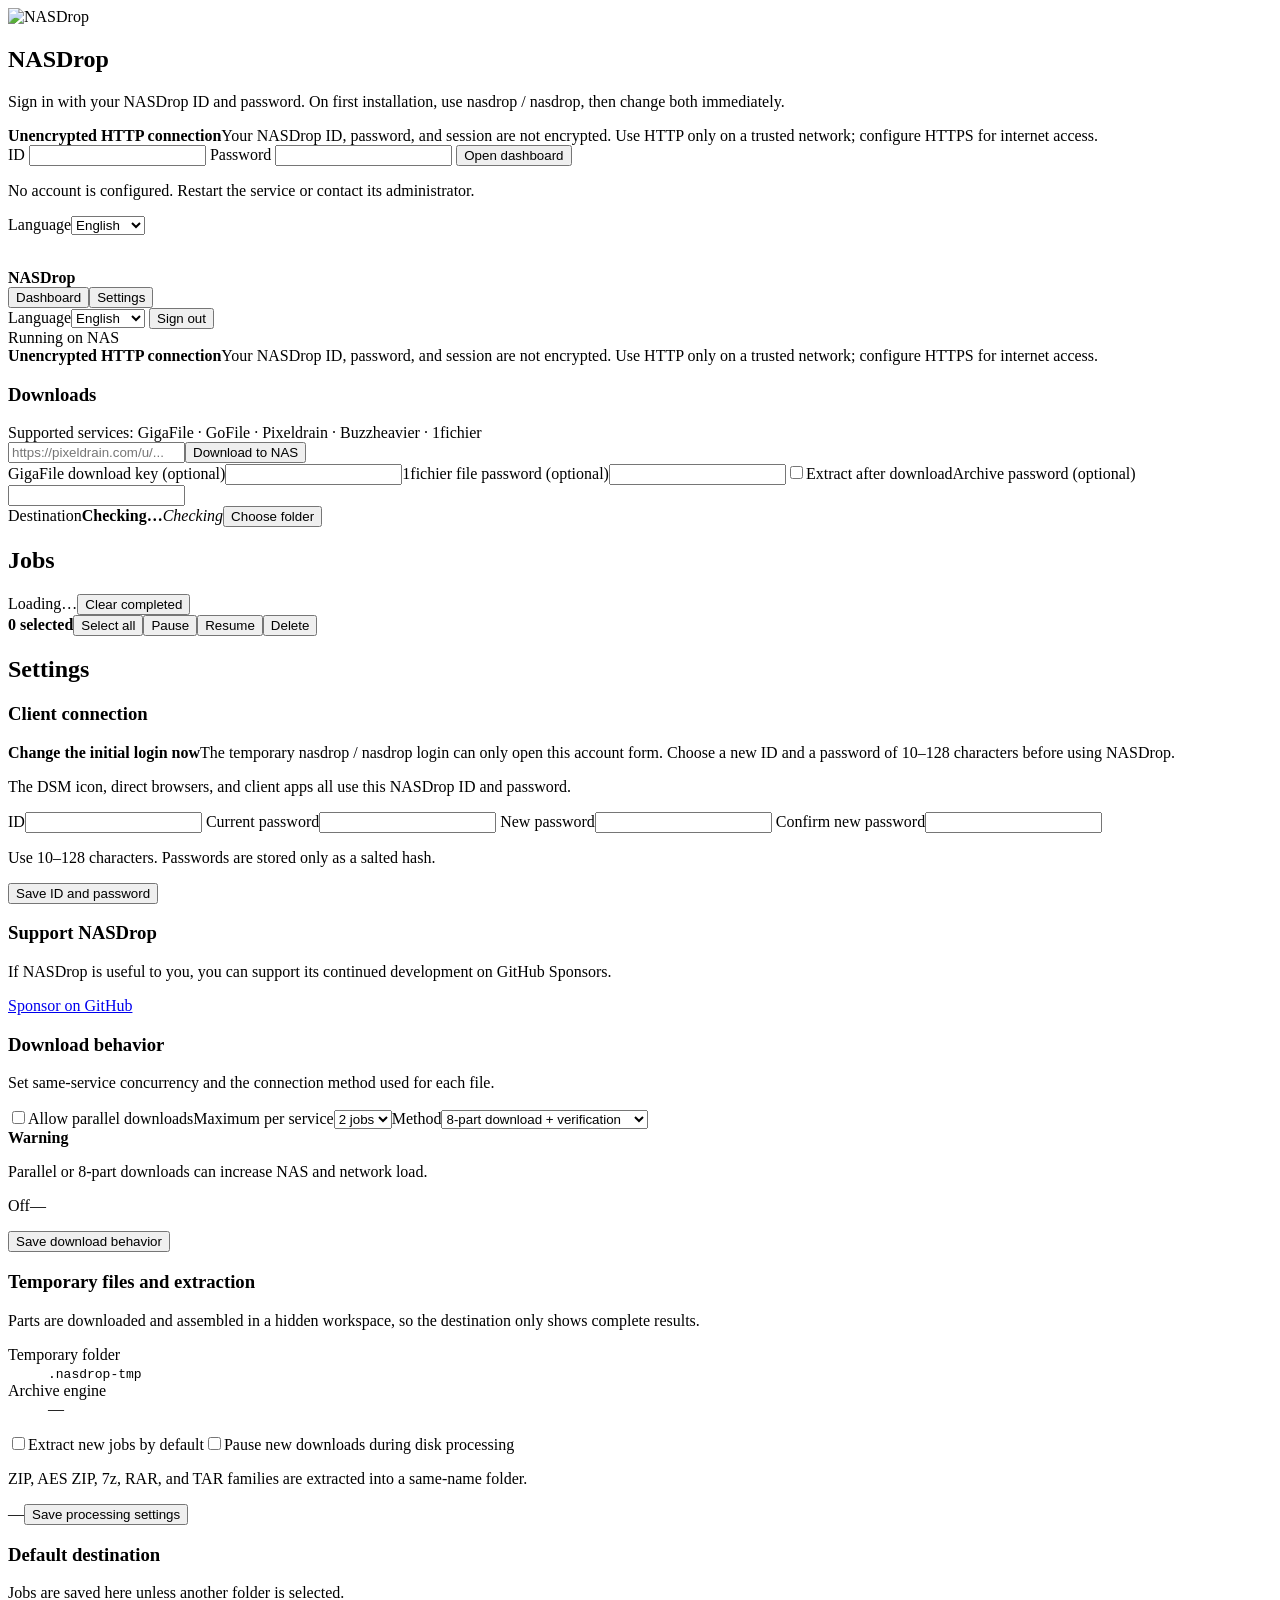
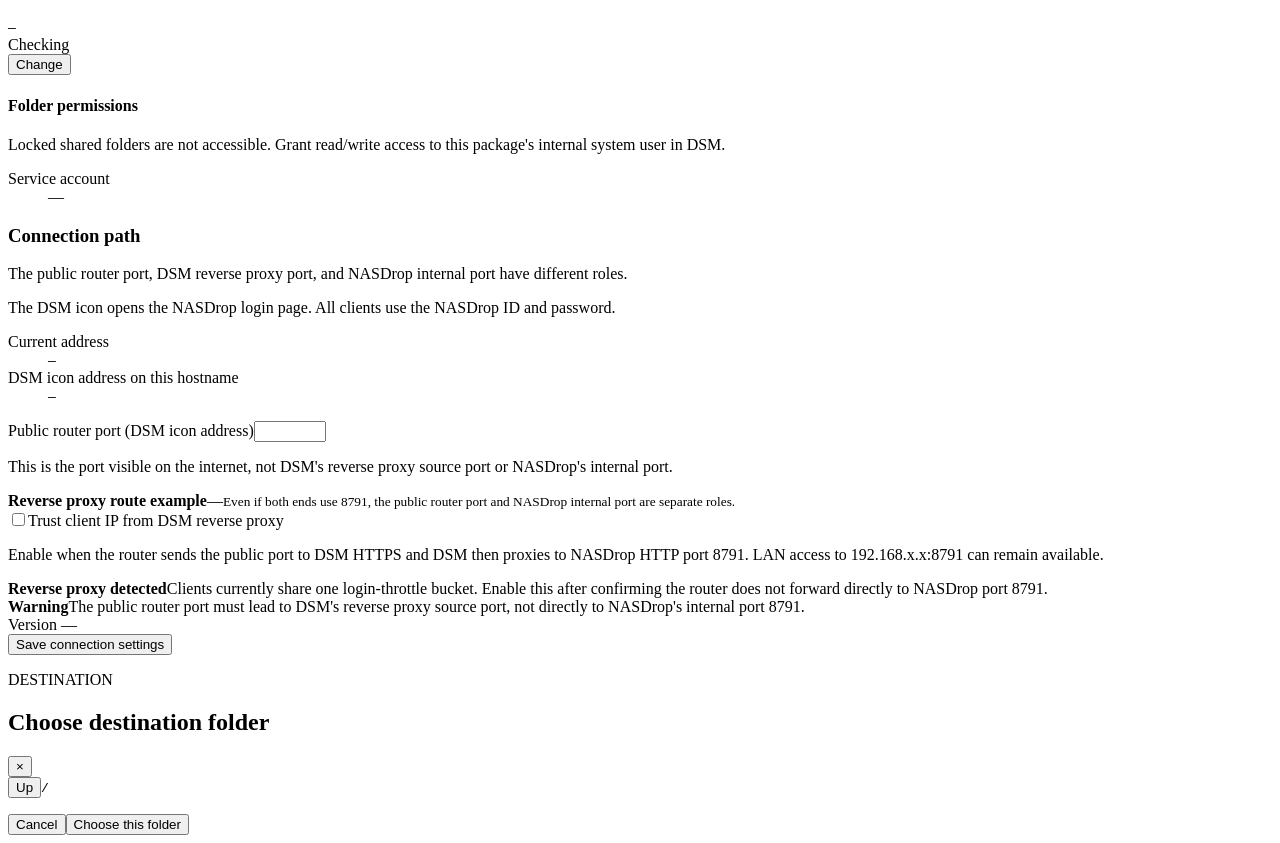
==== synology/web/index.html @ 1744393d "Queue GoFile inspection asynchronously" ====
<!doctype html>
<html lang="en">
<head>
  <meta charset="utf-8">
  <meta name="viewport" content="width=device-width,initial-scale=1">
  <meta name="theme-color" content="#17201e">
  <title>NASDrop</title>
  <link rel="icon" type="image/png" href="/nasdrop-icon.png?v=0.9.28">
  <link rel="stylesheet" href="/style.css?v=0.9.28">
  <link rel="stylesheet" href="/folder.css?v=0.9.28">
</head>
<body>
  <main id="login" class="login-shell">
    <section class="login-card">
      <div class="mark"><img src="/nasdrop-icon.png" alt="NASDrop"></div>
      <h1>NASDrop</h1>
      <p class="muted" data-i18n="loginHint">Sign in with your NASDrop ID and password. On first installation, use nasdrop / nasdrop, then change both immediately.</p>
      <div id="login-http-warning" class="transport-warning hidden" role="alert"><strong data-i18n="httpWarningTitle">Unencrypted HTTP connection</strong><span data-i18n="httpWarningBody">Your NASDrop ID, password, and session are not encrypted. Use HTTP only on a trusted network; configure HTTPS for internet access.</span></div>
      <form id="login-form" class="login-form">
        <label for="login-username" data-i18n="username">ID</label>
        <input id="login-username" type="text" autocomplete="username" minlength="3" maxlength="32" required>
        <label for="login-password" data-i18n="password">Password</label>
        <input id="login-password" type="password" autocomplete="current-password" maxlength="128" required>
        <button type="submit" data-i18n="openDashboard">Open dashboard</button>
      </form>
      <p id="login-setup-hint" class="muted hidden" data-i18n="accountNotConfigured">No account is configured. Restart the service or contact its administrator.</p>
      <label class="language-setting"><span data-i18n="language">Language</span><select data-language-select><option value="en">English</option><option value="ko">한국어</option><option value="ja">日本語</option><option value="zh">简体中文</option></select></label>
      <p id="login-error" class="error"></p>
    </section>
  </main>

  <main id="app" class="shell hidden">
    <header class="topbar">
      <div class="brand"><span class="mark small"><img src="/nasdrop-icon.png?v=0.9.28" alt=""></span><div><strong>NASDrop</strong></div></div>
      <nav><button data-view="dashboard" class="nav active" data-i18n="dashboard">Dashboard</button><button data-view="settings" class="nav" data-i18n="settings">Settings</button></nav>
      <label class="language-setting compact"><span data-i18n="language">Language</span><select data-language-select><option value="en">English</option><option value="ko">한국어</option><option value="ja">日本語</option><option value="zh">简体中文</option></select></label>
      <button id="logout-button" class="ghost" type="button" data-i18n="logout">Sign out</button>
      <div id="connection" class="connection"><i></i><span data-i18n="runningOnNas">Running on NAS</span></div>
    </header>
    <div id="app-http-warning" class="transport-warning app-transport-warning hidden" role="alert"><strong data-i18n="httpWarningTitle">Unencrypted HTTP connection</strong><span data-i18n="httpWarningBody">Your NASDrop ID, password, and session are not encrypted. Use HTTP only on a trusted network; configure HTTPS for internet access.</span></div>

    <section id="dashboard-view">
      <section class="page-heading"><h1 data-i18n="downloads">Downloads</h1></section>
      <section class="card">
        <form id="download-form" class="url-form">
          <label for="download-url" data-i18n="linkLabel">Supported services: GigaFile · GoFile · Pixeldrain · Buzzheavier · 1fichier</label>
          <div class="input-row"><input id="download-url" type="url" required placeholder="https://pixeldrain.com/u/..."><button id="start-button" data-i18n="downloadNow">Download to NAS</button></div>
          <div class="download-options"><label class="password-setting source-key-setting"><span data-i18n="gigafileDownloadKeyOptional">GigaFile download key (optional)</span><input id="gigafile-download-key" type="password" autocomplete="off" maxlength="4" inputmode="text"></label><label id="onefichier-password-wrap" class="password-setting hidden"><span data-i18n="oneFichierPasswordOptional">1fichier file password (optional)</span><input id="onefichier-password" type="password" autocomplete="off" maxlength="256"></label><label class="toggle-setting"><input id="extract-download" type="checkbox"><span data-i18n="extractThisJob">Extract after download</span></label><label id="archive-password-wrap" class="password-setting hidden"><span data-i18n="archivePasswordOptional">Archive password (optional)</span><input id="archive-password" type="password" autocomplete="new-password" maxlength="256"></label></div>
        </form>
        <div class="destination"><span data-i18n="destination">Destination</span><strong id="destination" data-i18n="checking">Checking…</strong><em id="write-state" data-i18n="checkingShort">Checking</em><button id="choose-folder" type="button" class="folder-button" data-i18n="chooseFolder">Choose folder</button></div>
        <p id="gofile-cooldown" class="notice hidden"></p>
        <p id="notice" class="notice"></p>
      </section>
      <section class="jobs-section">
        <div class="section-heading"><h2 data-i18n="jobs">Jobs</h2><div class="section-actions"><span id="queue-summary" data-i18n="loading">Loading…</span><button id="clear-completed" class="ghost" type="button" data-i18n="clearCompleted">Clear completed</button></div></div>
        <div id="selection-toolbar" class="selection-toolbar hidden"><strong id="selection-count">0 selected</strong><button id="select-all" class="ghost" type="button" data-i18n="selectAll">Select all</button><span></span><button id="pause-selected" class="ghost" type="button" data-i18n="pause">Pause</button><button id="resume-selected" class="ghost" type="button" data-i18n="resume">Resume</button><button id="delete-selected" class="ghost danger" type="button" data-i18n="delete">Delete</button></div>
        <div id="jobs" class="jobs"></div>
      </section>
    </section>

    <section id="settings-view" class="settings-view hidden">
      <div class="section-heading"><h2 data-i18n="settings">Settings</h2></div>
      <div class="settings-grid">
        <article class="card setting-card account-card">
          <h3 data-i18n="clientConnection">Client connection</h3>
          <div id="password-change-required-warning" class="compact-warning hidden" role="alert"><strong data-i18n="passwordChangeRequiredTitle">Change the initial login now</strong><span data-i18n="passwordChangeRequiredBody">The temporary nasdrop / nasdrop login can only open this account form. Choose a new ID and a password of 10–128 characters before using NASDrop.</span></div>
          <p class="muted" data-i18n="accountHint">The DSM icon, direct browsers, and client apps all use this NASDrop ID and password.</p>
          <form id="account-form" class="account-form">
            <label id="account-username-row"><span data-i18n="username">ID</span><input id="account-username" type="text" autocomplete="username" minlength="3" maxlength="32" required></label>
            <label id="current-password-row"><span data-i18n="currentPassword">Current password</span><input id="current-password" type="password" autocomplete="current-password" maxlength="128"></label>
            <label id="new-password-row"><span data-i18n="newPassword">New password</span><input id="new-password" type="password" autocomplete="new-password" minlength="10" maxlength="128" required></label>
            <label id="confirm-password-row"><span data-i18n="confirmPassword">Confirm new password</span><input id="confirm-password" type="password" autocomplete="new-password" minlength="10" maxlength="128" required></label>
            <p class="muted" data-i18n="passwordRules">Use 10–128 characters. Passwords are stored only as a salted hash.</p>
            <div class="setting-actions"><button id="save-account" class="ghost" type="submit" data-i18n="saveAccount">Save ID and password</button></div>
          </form>
          <p id="account-message" class="muted"></p>
        </article>
        <article class="card setting-card sponsor-card"><h3 data-i18n="sponsorTitle">Support NASDrop</h3><p class="muted" data-i18n="sponsorHint">If NASDrop is useful to you, you can support its continued development on GitHub Sponsors.</p><div class="setting-actions"><a class="sponsor-link" href="https://github.com/sponsors/littleweirdlab0514-web" target="_blank" rel="noopener noreferrer" data-i18n="sponsorAction">Sponsor on GitHub</a></div></article>
        <article class="card setting-card download-behavior-card"><h3 data-i18n="downloadBehavior">Download behavior</h3><p class="muted" data-i18n="downloadBehaviorHint">Set same-service concurrency and the connection method used for each file.</p><div class="download-behavior-controls"><label class="toggle-setting"><input id="same-provider-parallel" type="checkbox"><span data-i18n="allowParallel">Allow parallel downloads</span></label><label class="limit-setting"><span data-i18n="sameServiceMax">Maximum per service</span><select id="same-provider-limit"><option value="2" data-i18n="twoJobs">2 jobs</option><option value="3" data-i18n="threeJobs">3 jobs</option></select></label><label class="limit-setting"><span data-i18n="method">Method</span><select id="download-mode"><option value="segmented" data-i18n="segmentedMode">8-part download + verification</option><option value="single" data-i18n="singleMode">Single connection + verification</option></select></label></div><div class="parallel-warning compact-warning"><strong data-i18n="warning">Warning</strong><p data-i18n="combinedDownloadWarning">Parallel or 8-part downloads can increase NAS and network load.</p></div><div class="setting-actions download-behavior-actions"><span id="concurrency-summary" class="badge" data-i18n="off">Off</span><span id="download-mode-summary" class="badge">—</span><p id="download-behavior-message" class="muted"></p><button id="save-download-behavior" class="ghost" type="button" data-i18n="saveDownloadBehavior">Save download behavior</button></div></article>
        <article class="card setting-card processing-card"><h3 data-i18n="processingTitle">Temporary files and extraction</h3><p class="muted" data-i18n="processingHint">Parts are downloaded and assembled in a hidden workspace, so the destination only shows complete results.</p><dl><div><dt data-i18n="temporaryFolder">Temporary folder</dt><dd><code id="temp-folder-name">.nasdrop-tmp</code></dd></div><div><dt data-i18n="archiveEngine">Archive engine</dt><dd><span id="archive-engine" class="badge">—</span></dd></div></dl><label class="toggle-setting"><input id="auto-extract-archives" type="checkbox"><span data-i18n="autoExtract">Extract new jobs by default</span></label><label class="toggle-setting"><input id="disk-protection" type="checkbox"><span data-i18n="diskProtection">Pause new downloads during disk processing</span></label><p class="muted" data-i18n="archiveFormats">ZIP, AES ZIP, 7z, RAR, and TAR families are extracted into a same-name folder.</p><div class="setting-actions"><span id="processing-summary" class="badge">—</span><button id="save-processing" class="ghost" type="button" data-i18n="saveProcessing">Save processing settings</button></div><p id="processing-message" class="muted"></p></article>
        <article class="card setting-card folder-card"><h3 data-i18n="defaultFolder">Default destination</h3><p class="muted" data-i18n="defaultFolderHint">Jobs are saved here unless another folder is selected.</p><code id="setting-target">—</code><div class="setting-actions"><div id="setting-write" class="badge" data-i18n="checkingShort">Checking</div><button id="change-default-folder" class="ghost" data-i18n="change">Change</button></div><section class="setting-subsection"><h4 data-i18n="folderPermissions">Folder permissions</h4><p class="muted" data-i18n="folderPermissionsHint">Locked shared folders are not accessible. Grant read/write access to this package's internal system user in DSM.</p><dl><div><dt data-i18n="serviceAccount">Service account</dt><dd id="service-user">—</dd></div></dl></section></article>
        <article class="card setting-card service-card">
          <h3 data-i18n="serviceAddress">Connection path</h3>
          <p class="muted" data-i18n="serviceAddressHint">The public router port, DSM reverse proxy port, and NASDrop internal port have different roles.</p>
          <p class="muted" data-i18n="accessMethodHint">The DSM icon opens the NASDrop login page. All clients use the NASDrop ID and password.</p>
          <dl class="connection-map"><div><dt data-i18n="currentAccessAddress">Current address</dt><dd><code id="service-url">—</code></dd></div><div><dt data-i18n="launcherAddress">DSM icon address on this hostname</dt><dd><code id="launcher-url">—</code></dd></div></dl>
          <label class="launcher-port-setting"><span data-i18n="launcherPort">Public router port (DSM icon address)</span><input id="launcher-port" type="number" min="1" max="65535" inputmode="numeric"></label>
          <p class="muted launcher-port-hint" data-i18n="launcherPortHint">This is the port visible on the internet, not DSM's reverse proxy source port or NASDrop's internal port.</p>
          <div class="connection-route"><strong data-i18n="connectionRouteTitle">Reverse proxy route example</strong><span id="connection-route">—</span><small data-i18n="connectionRouteHint">Even if both ends use 8791, the public router port and NASDrop internal port are separate roles.</small></div>
          <label class="toggle-setting proxy-toggle"><input id="reverse-proxy-mode" type="checkbox"><span data-i18n="reverseProxyMode">Trust client IP from DSM reverse proxy</span></label>
          <p class="muted proxy-hint" data-i18n="reverseProxyHint">Enable when the router sends the public port to DSM HTTPS and DSM then proxies to NASDrop HTTP port 8791. LAN access to 192.168.x.x:8791 can remain available.</p>
          <div id="proxy-detected-warning" class="compact-warning hidden" role="alert"><strong data-i18n="proxyDetectedTitle">Reverse proxy detected</strong><span data-i18n="proxyDetectedWarning">Clients currently share one login-throttle bucket. Enable this after confirming the router does not forward directly to NASDrop port 8791.</span></div>
          <div id="proxy-enabled-warning" class="compact-warning hidden"><strong data-i18n="warning">Warning</strong><span data-i18n="proxyEnabledWarning">The public router port must lead to DSM's reverse proxy source port, not directly to NASDrop's internal port 8791.</span></div>
          <div class="setting-actions"><div class="badge ok"><span data-i18n="version">Version</span> <span id="version">—</span></div><button id="save-service-settings" class="ghost" type="button" data-i18n="saveConnectionSettings">Save connection settings</button></div>
          <p id="service-settings-message" class="muted"></p>
        </article>
      </div>
    </section>

  </main>

  <div id="folder-modal" class="modal hidden" role="dialog" aria-modal="true" aria-labelledby="folder-title">
    <section class="modal-card">
      <div class="modal-head"><div><p class="eyebrow">DESTINATION</p><h2 id="folder-title" data-i18n="folderTitle">Choose destination folder</h2></div><button id="folder-close" class="icon-button" aria-label="Close" data-i18n-aria-label="close">×</button></div>
      <div class="folder-path"><button id="folder-up" class="ghost" data-i18n="up">Up</button><code id="folder-current">/</code></div>
      <div id="folder-list" class="folder-list"></div>
      <p id="folder-message" class="muted"></p>
      <div class="modal-actions"><button id="folder-cancel" class="ghost" data-i18n="cancel">Cancel</button><button id="folder-select" class="primary" data-i18n="chooseThisFolder">Choose this folder</button></div>
    </section>
  </div>
  <script src="/i18n.js?v=0.9.28"></script>
  <script src="/app.js?v=0.9.28"></script>
</body>
</html>
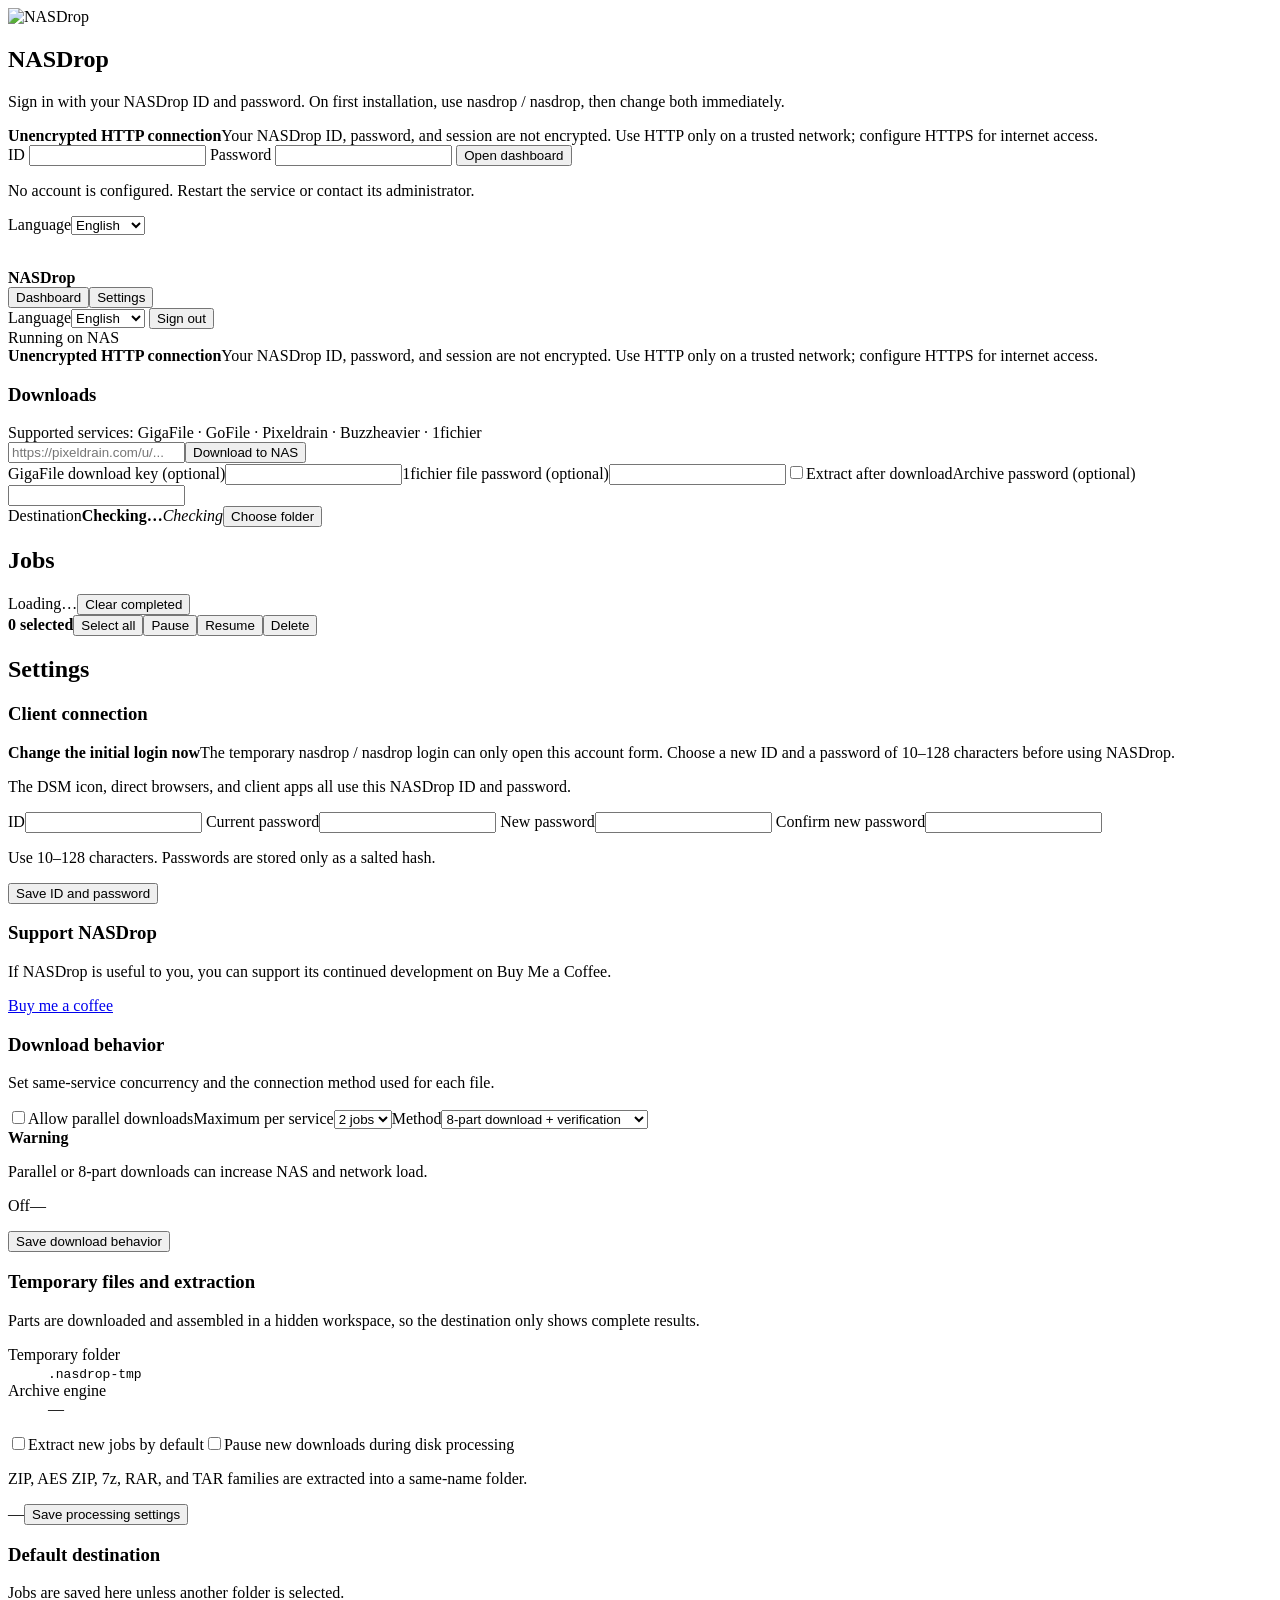
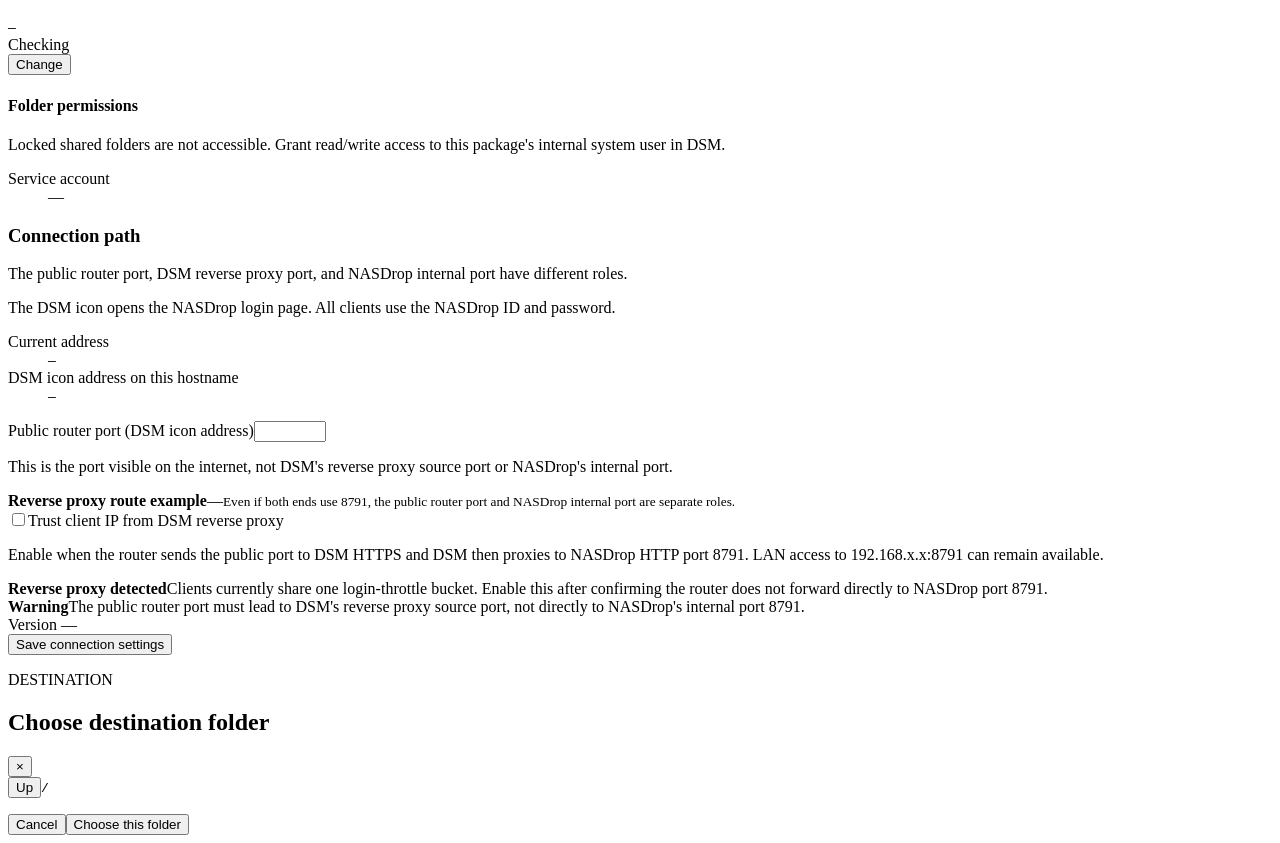
==== commit f2efb2de: "Replace GitHub Sponsors with Buy Me a Coffee" ====
--- a/synology/web/index.html
+++ b/synology/web/index.html
@@ -75,7 +75,7 @@
           </form>
           <p id="account-message" class="muted"></p>
         </article>
-        <article class="card setting-card sponsor-card"><h3 data-i18n="sponsorTitle">Support NASDrop</h3><p class="muted" data-i18n="sponsorHint">If NASDrop is useful to you, you can support its continued development on GitHub Sponsors.</p><div class="setting-actions"><a class="sponsor-link" href="https://github.com/sponsors/littleweirdlab0514-web" target="_blank" rel="noopener noreferrer" data-i18n="sponsorAction">Sponsor on GitHub</a></div></article>
+        <article class="card setting-card sponsor-card"><h3 data-i18n="sponsorTitle">Support NASDrop</h3><p class="muted" data-i18n="sponsorHint">If NASDrop is useful to you, you can support its continued development on Buy Me a Coffee.</p><div class="setting-actions"><a class="sponsor-link" href="https://buymeacoffee.com/littleweirdlab0514" target="_blank" rel="noopener noreferrer" data-i18n="sponsorAction">Buy me a coffee</a></div></article>
         <article class="card setting-card download-behavior-card"><h3 data-i18n="downloadBehavior">Download behavior</h3><p class="muted" data-i18n="downloadBehaviorHint">Set same-service concurrency and the connection method used for each file.</p><div class="download-behavior-controls"><label class="toggle-setting"><input id="same-provider-parallel" type="checkbox"><span data-i18n="allowParallel">Allow parallel downloads</span></label><label class="limit-setting"><span data-i18n="sameServiceMax">Maximum per service</span><select id="same-provider-limit"><option value="2" data-i18n="twoJobs">2 jobs</option><option value="3" data-i18n="threeJobs">3 jobs</option></select></label><label class="limit-setting"><span data-i18n="method">Method</span><select id="download-mode"><option value="segmented" data-i18n="segmentedMode">8-part download + verification</option><option value="single" data-i18n="singleMode">Single connection + verification</option></select></label></div><div class="parallel-warning compact-warning"><strong data-i18n="warning">Warning</strong><p data-i18n="combinedDownloadWarning">Parallel or 8-part downloads can increase NAS and network load.</p></div><div class="setting-actions download-behavior-actions"><span id="concurrency-summary" class="badge" data-i18n="off">Off</span><span id="download-mode-summary" class="badge">—</span><p id="download-behavior-message" class="muted"></p><button id="save-download-behavior" class="ghost" type="button" data-i18n="saveDownloadBehavior">Save download behavior</button></div></article>
         <article class="card setting-card processing-card"><h3 data-i18n="processingTitle">Temporary files and extraction</h3><p class="muted" data-i18n="processingHint">Parts are downloaded and assembled in a hidden workspace, so the destination only shows complete results.</p><dl><div><dt data-i18n="temporaryFolder">Temporary folder</dt><dd><code id="temp-folder-name">.nasdrop-tmp</code></dd></div><div><dt data-i18n="archiveEngine">Archive engine</dt><dd><span id="archive-engine" class="badge">—</span></dd></div></dl><label class="toggle-setting"><input id="auto-extract-archives" type="checkbox"><span data-i18n="autoExtract">Extract new jobs by default</span></label><label class="toggle-setting"><input id="disk-protection" type="checkbox"><span data-i18n="diskProtection">Pause new downloads during disk processing</span></label><p class="muted" data-i18n="archiveFormats">ZIP, AES ZIP, 7z, RAR, and TAR families are extracted into a same-name folder.</p><div class="setting-actions"><span id="processing-summary" class="badge">—</span><button id="save-processing" class="ghost" type="button" data-i18n="saveProcessing">Save processing settings</button></div><p id="processing-message" class="muted"></p></article>
         <article class="card setting-card folder-card"><h3 data-i18n="defaultFolder">Default destination</h3><p class="muted" data-i18n="defaultFolderHint">Jobs are saved here unless another folder is selected.</p><code id="setting-target">—</code><div class="setting-actions"><div id="setting-write" class="badge" data-i18n="checkingShort">Checking</div><button id="change-default-folder" class="ghost" data-i18n="change">Change</button></div><section class="setting-subsection"><h4 data-i18n="folderPermissions">Folder permissions</h4><p class="muted" data-i18n="folderPermissionsHint">Locked shared folders are not accessible. Grant read/write access to this package's internal system user in DSM.</p><dl><div><dt data-i18n="serviceAccount">Service account</dt><dd id="service-user">—</dd></div></dl></section></article>
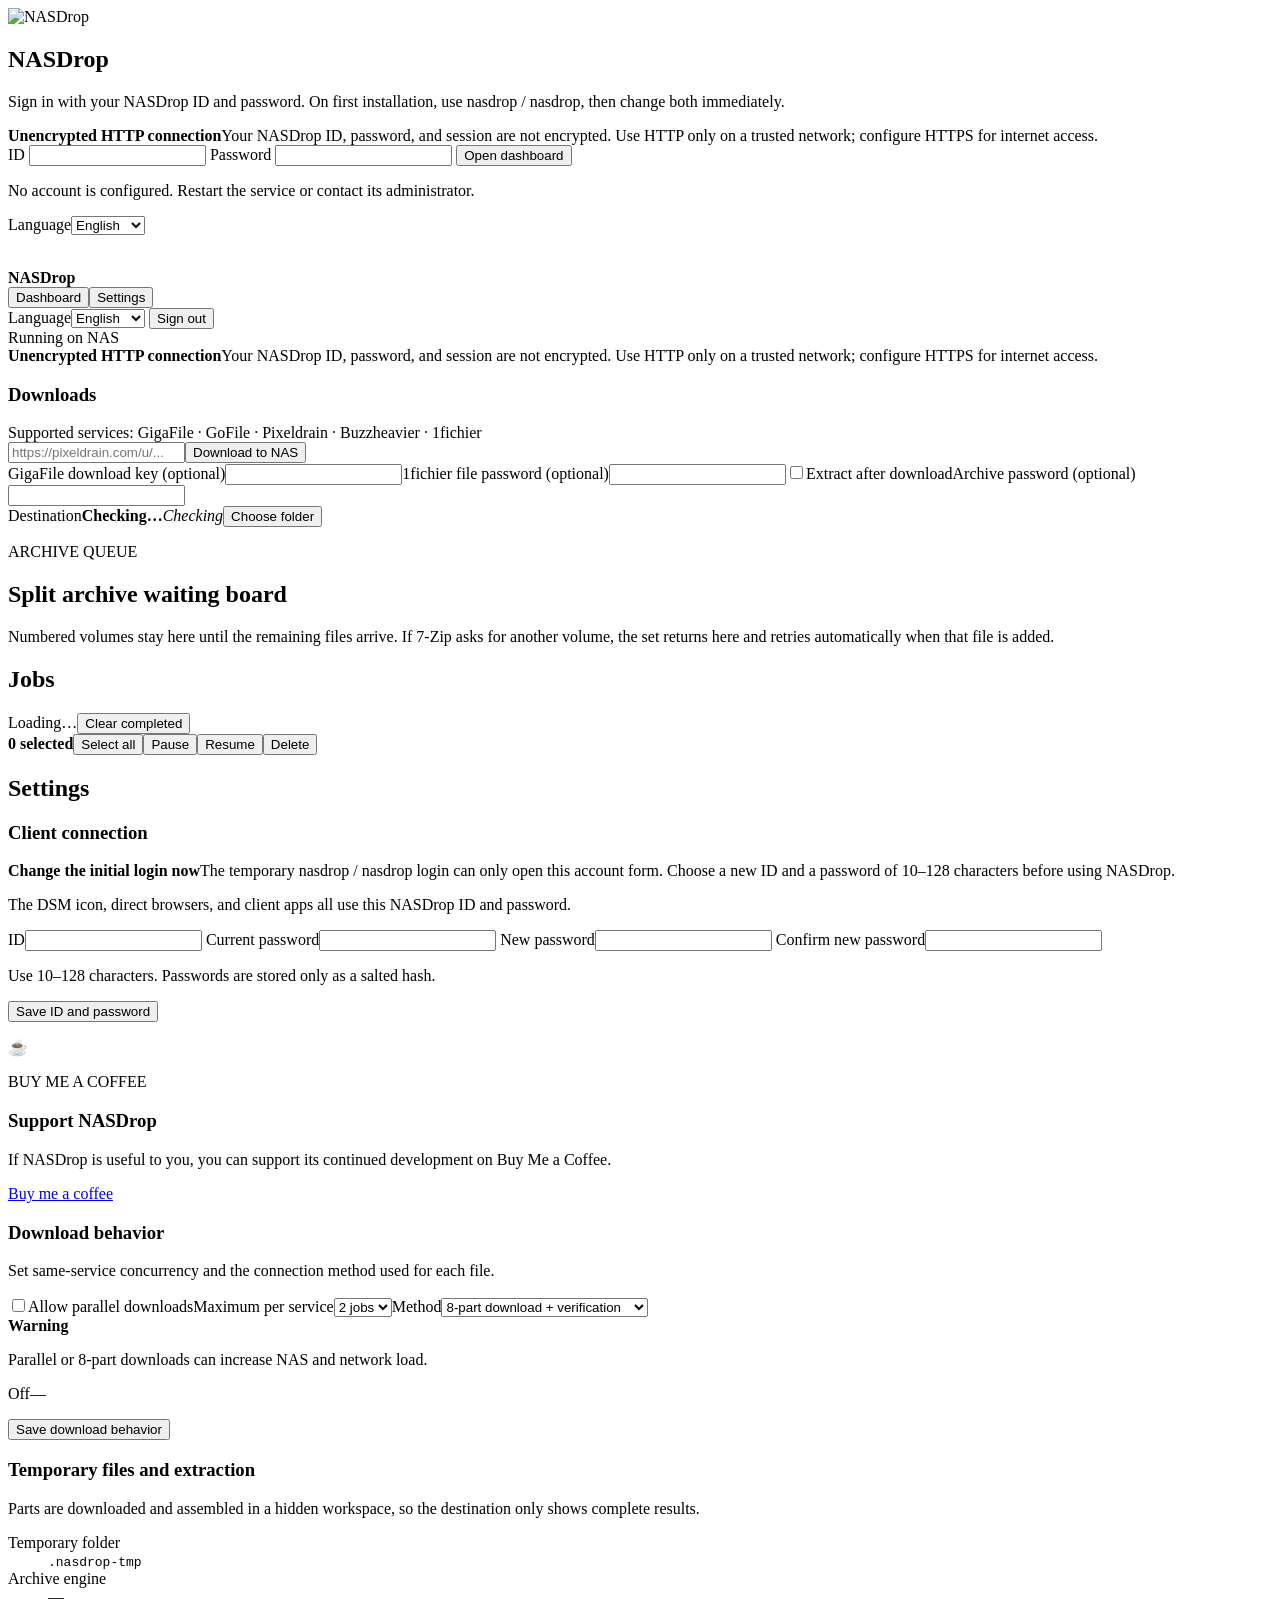
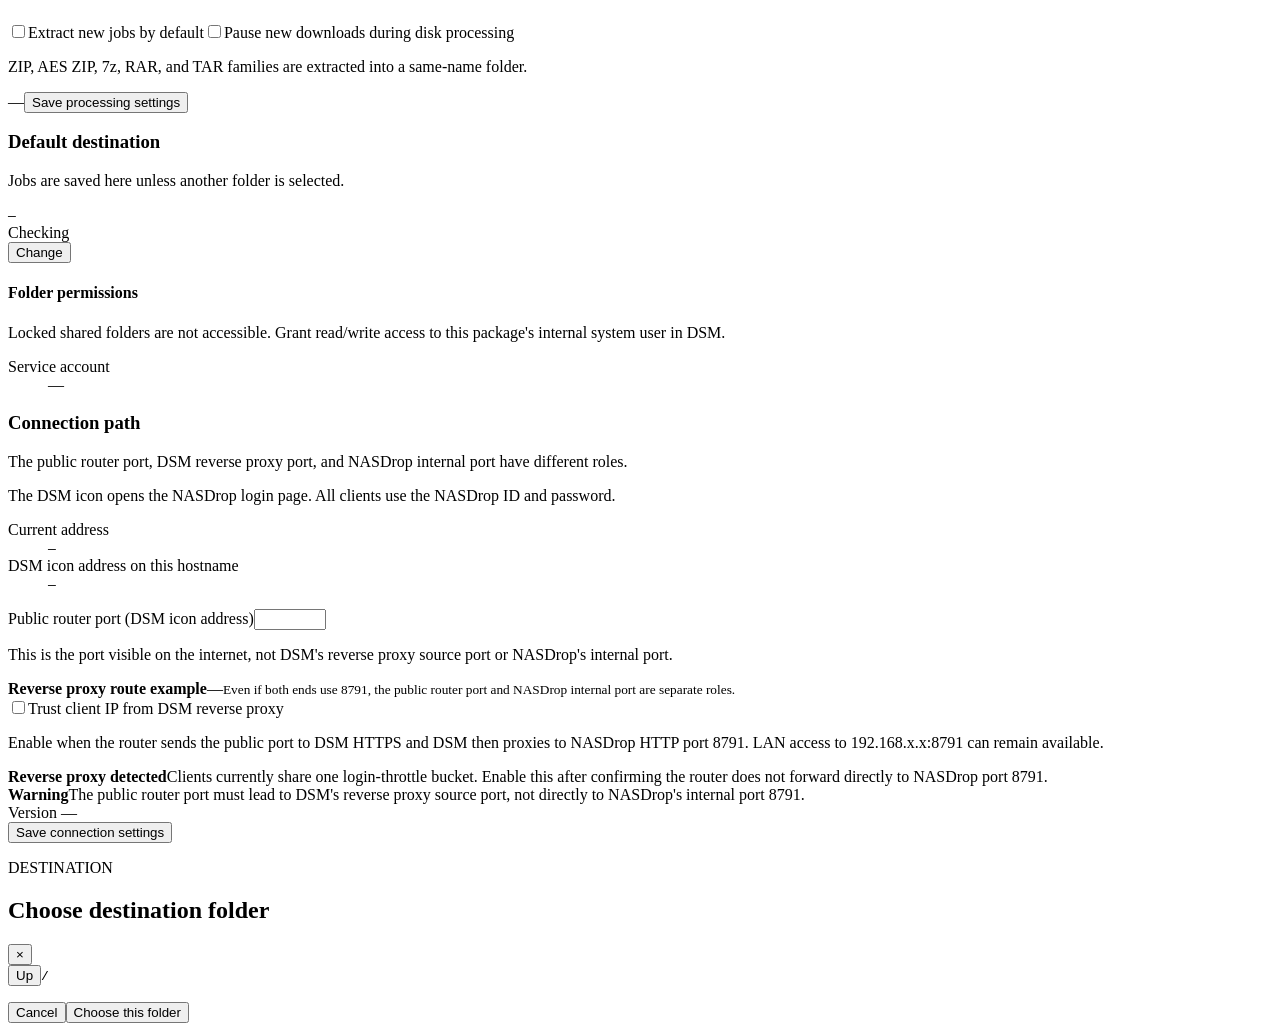
==== commit 8859ed67: "Queue split archives until all volumes arrive" ====
--- a/synology/web/index.html
+++ b/synology/web/index.html
@@ -5,9 +5,9 @@
   <meta name="viewport" content="width=device-width,initial-scale=1">
   <meta name="theme-color" content="#17201e">
   <title>NASDrop</title>
-  <link rel="icon" type="image/png" href="/nasdrop-icon.png?v=0.9.28">
-  <link rel="stylesheet" href="/style.css?v=0.9.28">
-  <link rel="stylesheet" href="/folder.css?v=0.9.28">
+  <link rel="icon" type="image/png" href="/nasdrop-icon.png?v=0.9.29">
+  <link rel="stylesheet" href="/style.css?v=0.9.29">
+  <link rel="stylesheet" href="/folder.css?v=0.9.29">
 </head>
 <body>
   <main id="login" class="login-shell">
@@ -31,7 +31,7 @@
 
   <main id="app" class="shell hidden">
     <header class="topbar">
-      <div class="brand"><span class="mark small"><img src="/nasdrop-icon.png?v=0.9.28" alt=""></span><div><strong>NASDrop</strong></div></div>
+      <div class="brand"><span class="mark small"><img src="/nasdrop-icon.png?v=0.9.29" alt=""></span><div><strong>NASDrop</strong></div></div>
       <nav><button data-view="dashboard" class="nav active" data-i18n="dashboard">Dashboard</button><button data-view="settings" class="nav" data-i18n="settings">Settings</button></nav>
       <label class="language-setting compact"><span data-i18n="language">Language</span><select data-language-select><option value="en">English</option><option value="ko">한국어</option><option value="ja">日本語</option><option value="zh">简体中文</option></select></label>
       <button id="logout-button" class="ghost" type="button" data-i18n="logout">Sign out</button>
@@ -50,6 +50,11 @@
         <div class="destination"><span data-i18n="destination">Destination</span><strong id="destination" data-i18n="checking">Checking…</strong><em id="write-state" data-i18n="checkingShort">Checking</em><button id="choose-folder" type="button" class="folder-button" data-i18n="chooseFolder">Choose folder</button></div>
         <p id="gofile-cooldown" class="notice hidden"></p>
         <p id="notice" class="notice"></p>
+      </section>
+      <section id="archive-waiting-section" class="archive-waiting-section hidden" aria-labelledby="archive-waiting-title">
+        <div class="section-heading"><div><p class="eyebrow" data-i18n="archiveWaitingEyebrow">ARCHIVE QUEUE</p><h2 id="archive-waiting-title" data-i18n="archiveWaitingBoard">Split archive waiting board</h2></div><span id="archive-waiting-summary" class="archive-waiting-summary"></span></div>
+        <p class="archive-waiting-hint" data-i18n="archiveWaitingHint">Numbered volumes stay here until the remaining files arrive. If 7-Zip asks for another volume, the set returns here and retries automatically when that file is added.</p>
+        <div id="archive-waiting-jobs" class="jobs archive-waiting-jobs"></div>
       </section>
       <section class="jobs-section">
         <div class="section-heading"><h2 data-i18n="jobs">Jobs</h2><div class="section-actions"><span id="queue-summary" data-i18n="loading">Loading…</span><button id="clear-completed" class="ghost" type="button" data-i18n="clearCompleted">Clear completed</button></div></div>
@@ -75,7 +80,7 @@
           </form>
           <p id="account-message" class="muted"></p>
         </article>
-        <article class="card setting-card sponsor-card"><h3 data-i18n="sponsorTitle">Support NASDrop</h3><p class="muted" data-i18n="sponsorHint">If NASDrop is useful to you, you can support its continued development on Buy Me a Coffee.</p><div class="setting-actions"><a class="sponsor-link" href="https://buymeacoffee.com/littleweirdlab0514" target="_blank" rel="noopener noreferrer" data-i18n="sponsorAction">Buy me a coffee</a></div></article>
+        <article class="card setting-card sponsor-card"><span class="sponsor-icon" aria-hidden="true">☕</span><div class="sponsor-copy"><p class="eyebrow">BUY ME A COFFEE</p><h3 data-i18n="sponsorTitle">Support NASDrop</h3><p class="muted" data-i18n="sponsorHint">If NASDrop is useful to you, you can support its continued development on Buy Me a Coffee.</p></div><a class="sponsor-link" href="https://buymeacoffee.com/littleweirdlab0514" target="_blank" rel="noopener noreferrer" data-i18n="sponsorAction">Buy me a coffee</a></article>
         <article class="card setting-card download-behavior-card"><h3 data-i18n="downloadBehavior">Download behavior</h3><p class="muted" data-i18n="downloadBehaviorHint">Set same-service concurrency and the connection method used for each file.</p><div class="download-behavior-controls"><label class="toggle-setting"><input id="same-provider-parallel" type="checkbox"><span data-i18n="allowParallel">Allow parallel downloads</span></label><label class="limit-setting"><span data-i18n="sameServiceMax">Maximum per service</span><select id="same-provider-limit"><option value="2" data-i18n="twoJobs">2 jobs</option><option value="3" data-i18n="threeJobs">3 jobs</option></select></label><label class="limit-setting"><span data-i18n="method">Method</span><select id="download-mode"><option value="segmented" data-i18n="segmentedMode">8-part download + verification</option><option value="single" data-i18n="singleMode">Single connection + verification</option></select></label></div><div class="parallel-warning compact-warning"><strong data-i18n="warning">Warning</strong><p data-i18n="combinedDownloadWarning">Parallel or 8-part downloads can increase NAS and network load.</p></div><div class="setting-actions download-behavior-actions"><span id="concurrency-summary" class="badge" data-i18n="off">Off</span><span id="download-mode-summary" class="badge">—</span><p id="download-behavior-message" class="muted"></p><button id="save-download-behavior" class="ghost" type="button" data-i18n="saveDownloadBehavior">Save download behavior</button></div></article>
         <article class="card setting-card processing-card"><h3 data-i18n="processingTitle">Temporary files and extraction</h3><p class="muted" data-i18n="processingHint">Parts are downloaded and assembled in a hidden workspace, so the destination only shows complete results.</p><dl><div><dt data-i18n="temporaryFolder">Temporary folder</dt><dd><code id="temp-folder-name">.nasdrop-tmp</code></dd></div><div><dt data-i18n="archiveEngine">Archive engine</dt><dd><span id="archive-engine" class="badge">—</span></dd></div></dl><label class="toggle-setting"><input id="auto-extract-archives" type="checkbox"><span data-i18n="autoExtract">Extract new jobs by default</span></label><label class="toggle-setting"><input id="disk-protection" type="checkbox"><span data-i18n="diskProtection">Pause new downloads during disk processing</span></label><p class="muted" data-i18n="archiveFormats">ZIP, AES ZIP, 7z, RAR, and TAR families are extracted into a same-name folder.</p><div class="setting-actions"><span id="processing-summary" class="badge">—</span><button id="save-processing" class="ghost" type="button" data-i18n="saveProcessing">Save processing settings</button></div><p id="processing-message" class="muted"></p></article>
         <article class="card setting-card folder-card"><h3 data-i18n="defaultFolder">Default destination</h3><p class="muted" data-i18n="defaultFolderHint">Jobs are saved here unless another folder is selected.</p><code id="setting-target">—</code><div class="setting-actions"><div id="setting-write" class="badge" data-i18n="checkingShort">Checking</div><button id="change-default-folder" class="ghost" data-i18n="change">Change</button></div><section class="setting-subsection"><h4 data-i18n="folderPermissions">Folder permissions</h4><p class="muted" data-i18n="folderPermissionsHint">Locked shared folders are not accessible. Grant read/write access to this package's internal system user in DSM.</p><dl><div><dt data-i18n="serviceAccount">Service account</dt><dd id="service-user">—</dd></div></dl></section></article>
@@ -108,7 +113,7 @@
       <div class="modal-actions"><button id="folder-cancel" class="ghost" data-i18n="cancel">Cancel</button><button id="folder-select" class="primary" data-i18n="chooseThisFolder">Choose this folder</button></div>
     </section>
   </div>
-  <script src="/i18n.js?v=0.9.28"></script>
-  <script src="/app.js?v=0.9.28"></script>
+  <script src="/i18n.js?v=0.9.29"></script>
+  <script src="/app.js?v=0.9.29"></script>
 </body>
 </html>
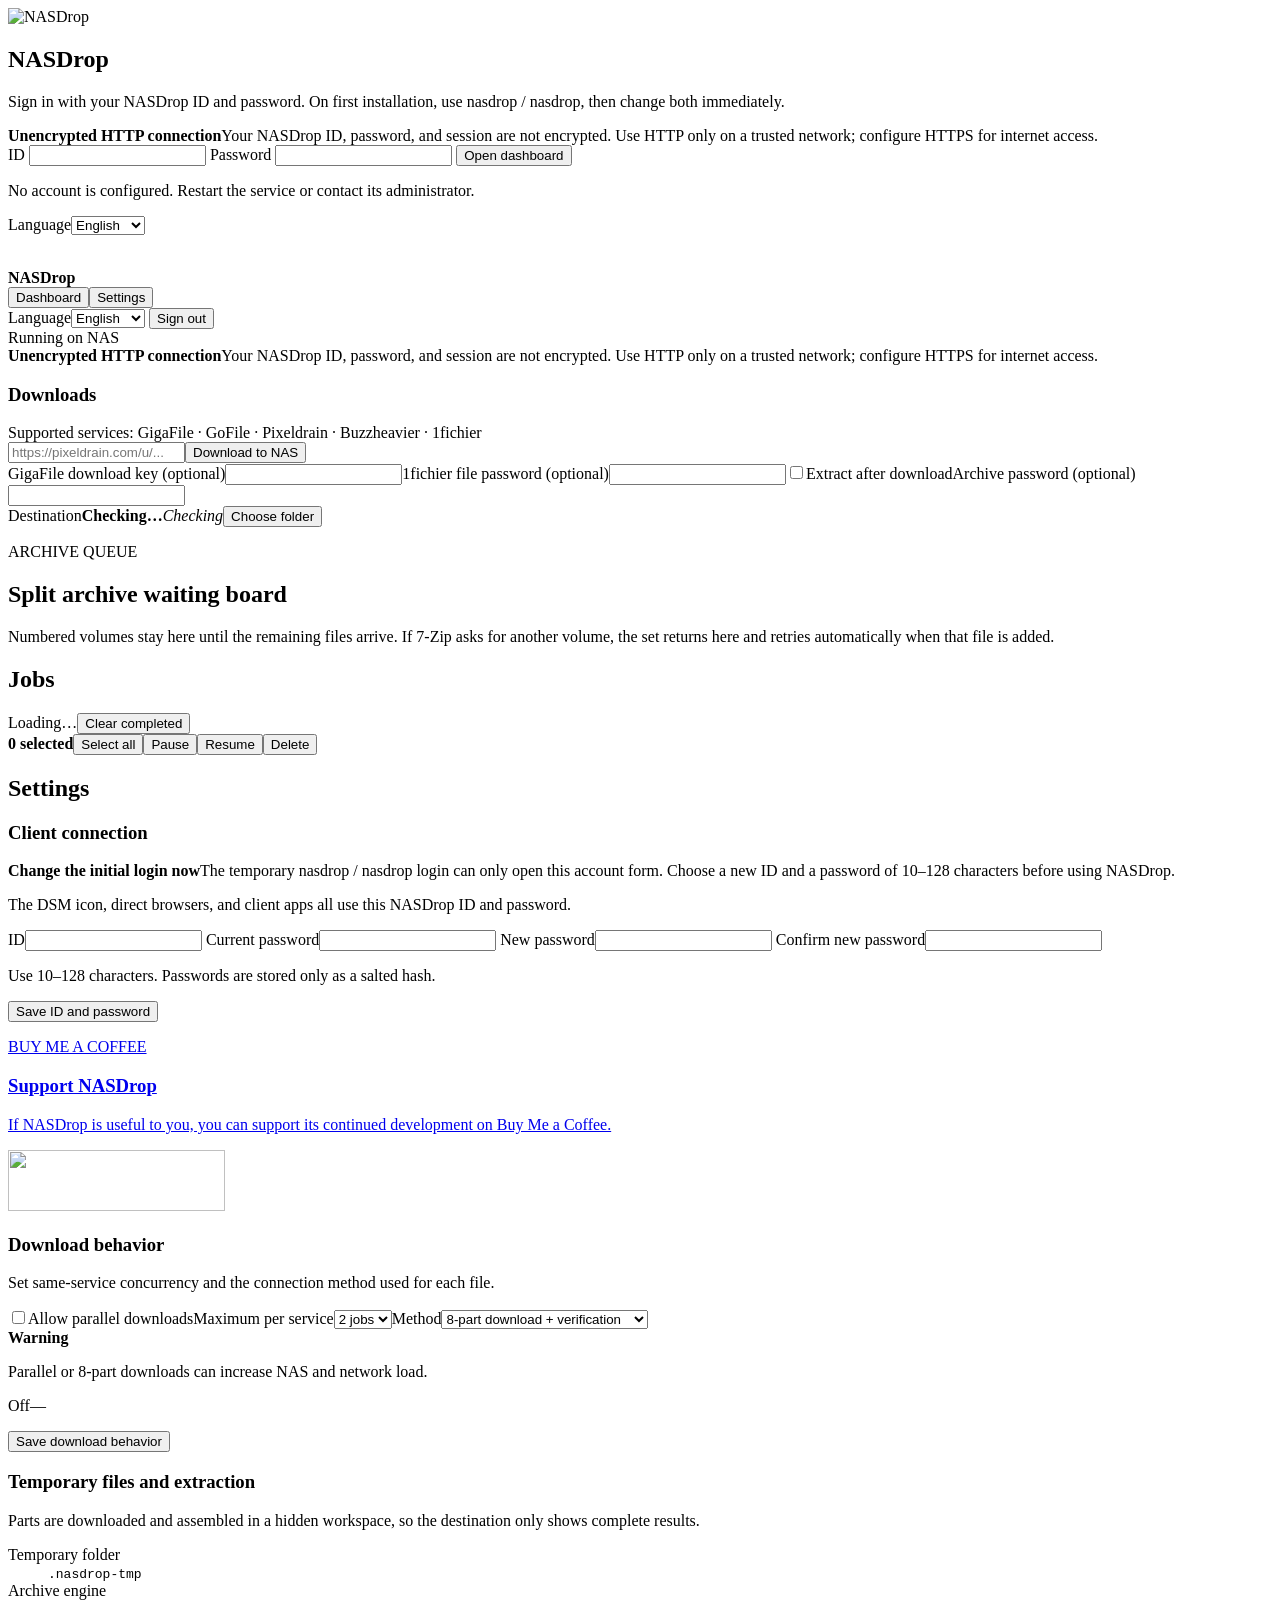
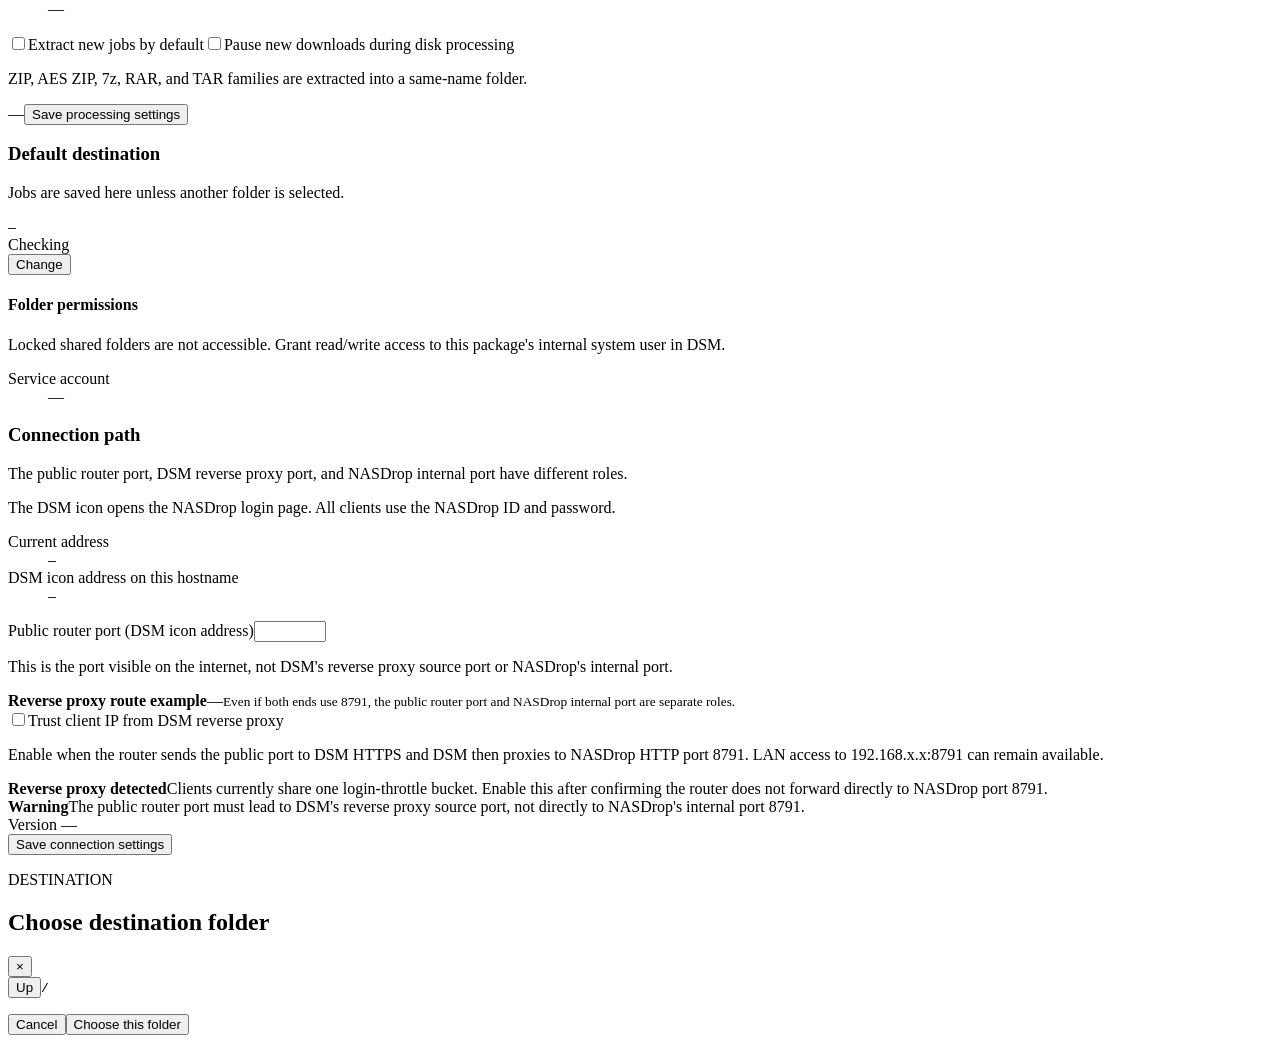
==== commit b581c5ec: "Use the official Buy Me a Coffee button" ====
--- a/synology/web/index.html
+++ b/synology/web/index.html
@@ -80,7 +80,7 @@
           </form>
           <p id="account-message" class="muted"></p>
         </article>
-        <article class="card setting-card sponsor-card"><span class="sponsor-icon" aria-hidden="true">☕</span><div class="sponsor-copy"><p class="eyebrow">BUY ME A COFFEE</p><h3 data-i18n="sponsorTitle">Support NASDrop</h3><p class="muted" data-i18n="sponsorHint">If NASDrop is useful to you, you can support its continued development on Buy Me a Coffee.</p></div><a class="sponsor-link" href="https://buymeacoffee.com/littleweirdlab0514" target="_blank" rel="noopener noreferrer" data-i18n="sponsorAction">Buy me a coffee</a></article>
+        <a class="card setting-card sponsor-card" href="https://buymeacoffee.com/littleweirdlab0514" target="_blank" rel="noopener noreferrer" aria-label="Buy me a coffee" data-i18n-aria-label="sponsorAction"><div class="sponsor-copy"><p class="eyebrow">BUY ME A COFFEE</p><h3 data-i18n="sponsorTitle">Support NASDrop</h3><p class="muted" data-i18n="sponsorHint">If NASDrop is useful to you, you can support its continued development on Buy Me a Coffee.</p></div><img class="sponsor-official-button" src="/buy-me-a-coffee.png" width="217" height="61" alt=""></a>
         <article class="card setting-card download-behavior-card"><h3 data-i18n="downloadBehavior">Download behavior</h3><p class="muted" data-i18n="downloadBehaviorHint">Set same-service concurrency and the connection method used for each file.</p><div class="download-behavior-controls"><label class="toggle-setting"><input id="same-provider-parallel" type="checkbox"><span data-i18n="allowParallel">Allow parallel downloads</span></label><label class="limit-setting"><span data-i18n="sameServiceMax">Maximum per service</span><select id="same-provider-limit"><option value="2" data-i18n="twoJobs">2 jobs</option><option value="3" data-i18n="threeJobs">3 jobs</option></select></label><label class="limit-setting"><span data-i18n="method">Method</span><select id="download-mode"><option value="segmented" data-i18n="segmentedMode">8-part download + verification</option><option value="single" data-i18n="singleMode">Single connection + verification</option></select></label></div><div class="parallel-warning compact-warning"><strong data-i18n="warning">Warning</strong><p data-i18n="combinedDownloadWarning">Parallel or 8-part downloads can increase NAS and network load.</p></div><div class="setting-actions download-behavior-actions"><span id="concurrency-summary" class="badge" data-i18n="off">Off</span><span id="download-mode-summary" class="badge">—</span><p id="download-behavior-message" class="muted"></p><button id="save-download-behavior" class="ghost" type="button" data-i18n="saveDownloadBehavior">Save download behavior</button></div></article>
         <article class="card setting-card processing-card"><h3 data-i18n="processingTitle">Temporary files and extraction</h3><p class="muted" data-i18n="processingHint">Parts are downloaded and assembled in a hidden workspace, so the destination only shows complete results.</p><dl><div><dt data-i18n="temporaryFolder">Temporary folder</dt><dd><code id="temp-folder-name">.nasdrop-tmp</code></dd></div><div><dt data-i18n="archiveEngine">Archive engine</dt><dd><span id="archive-engine" class="badge">—</span></dd></div></dl><label class="toggle-setting"><input id="auto-extract-archives" type="checkbox"><span data-i18n="autoExtract">Extract new jobs by default</span></label><label class="toggle-setting"><input id="disk-protection" type="checkbox"><span data-i18n="diskProtection">Pause new downloads during disk processing</span></label><p class="muted" data-i18n="archiveFormats">ZIP, AES ZIP, 7z, RAR, and TAR families are extracted into a same-name folder.</p><div class="setting-actions"><span id="processing-summary" class="badge">—</span><button id="save-processing" class="ghost" type="button" data-i18n="saveProcessing">Save processing settings</button></div><p id="processing-message" class="muted"></p></article>
         <article class="card setting-card folder-card"><h3 data-i18n="defaultFolder">Default destination</h3><p class="muted" data-i18n="defaultFolderHint">Jobs are saved here unless another folder is selected.</p><code id="setting-target">—</code><div class="setting-actions"><div id="setting-write" class="badge" data-i18n="checkingShort">Checking</div><button id="change-default-folder" class="ghost" data-i18n="change">Change</button></div><section class="setting-subsection"><h4 data-i18n="folderPermissions">Folder permissions</h4><p class="muted" data-i18n="folderPermissionsHint">Locked shared folders are not accessible. Grant read/write access to this package's internal system user in DSM.</p><dl><div><dt data-i18n="serviceAccount">Service account</dt><dd id="service-user">—</dd></div></dl></section></article>
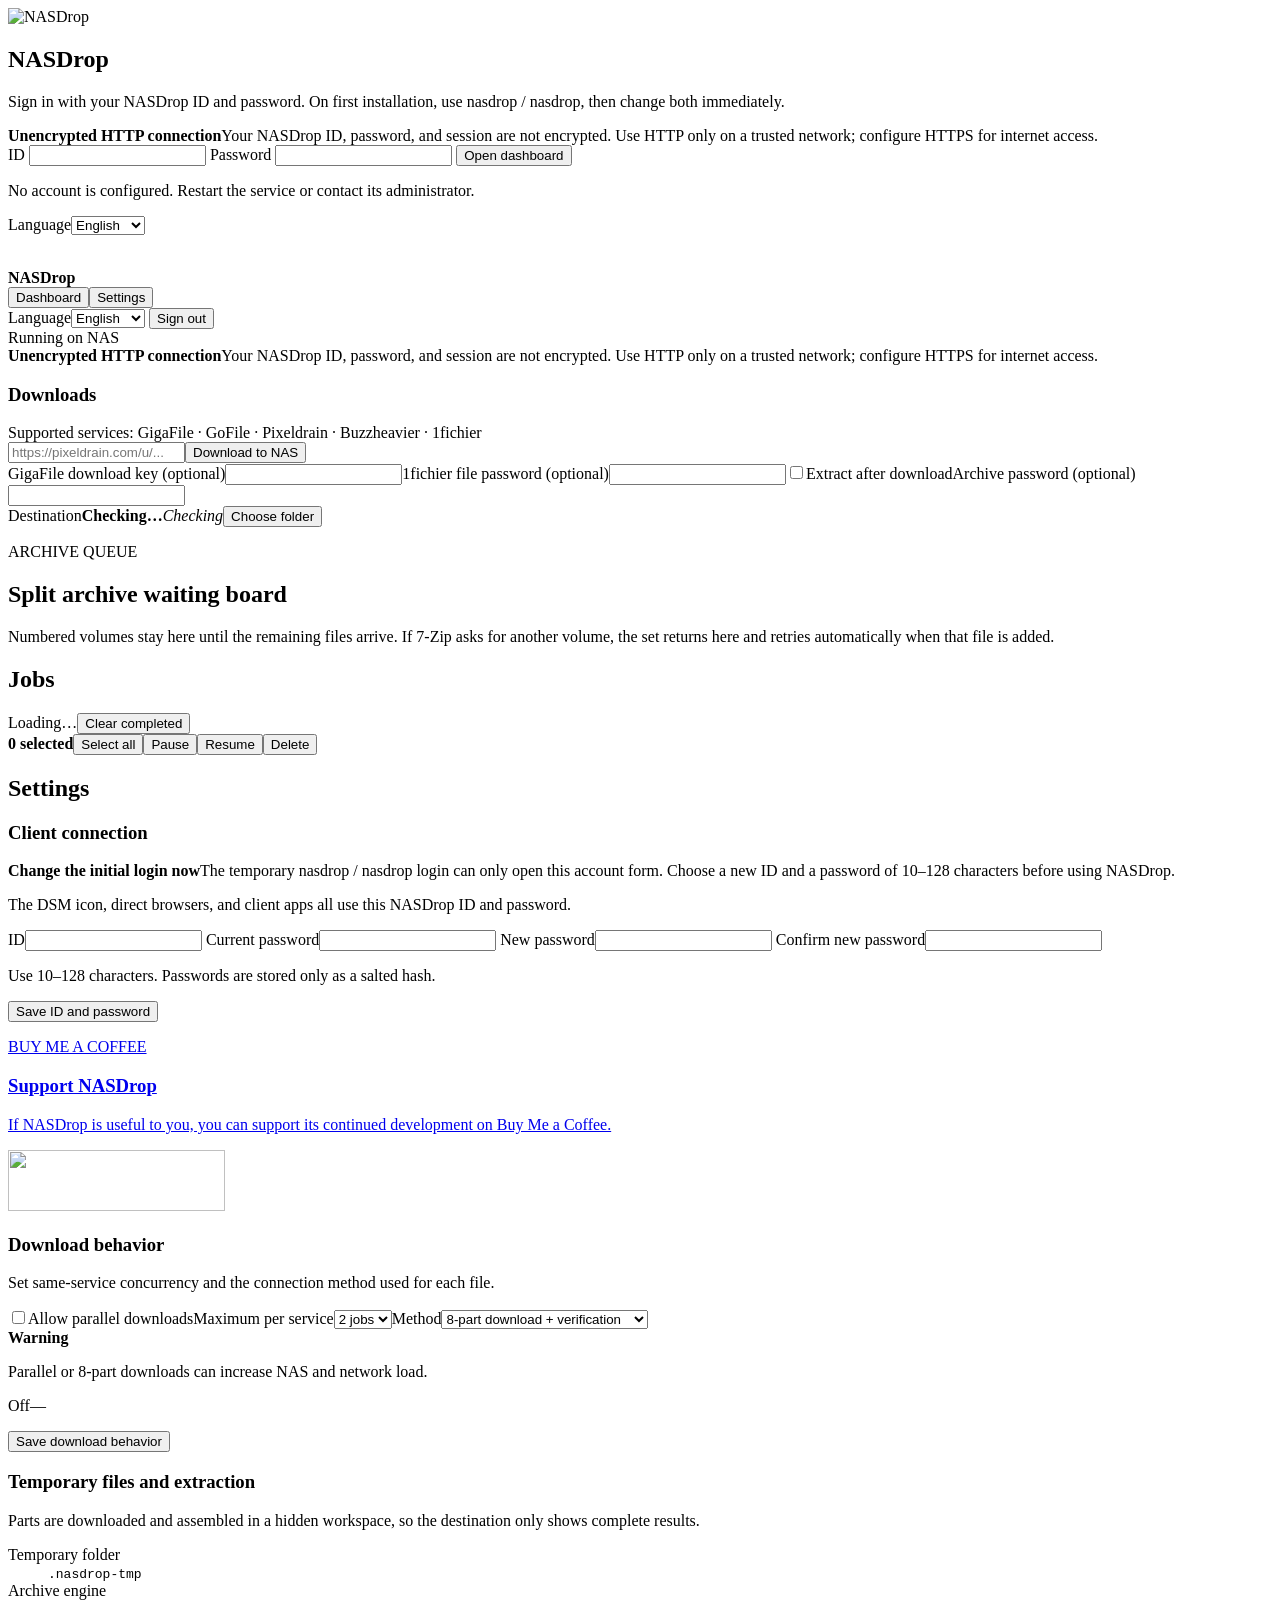
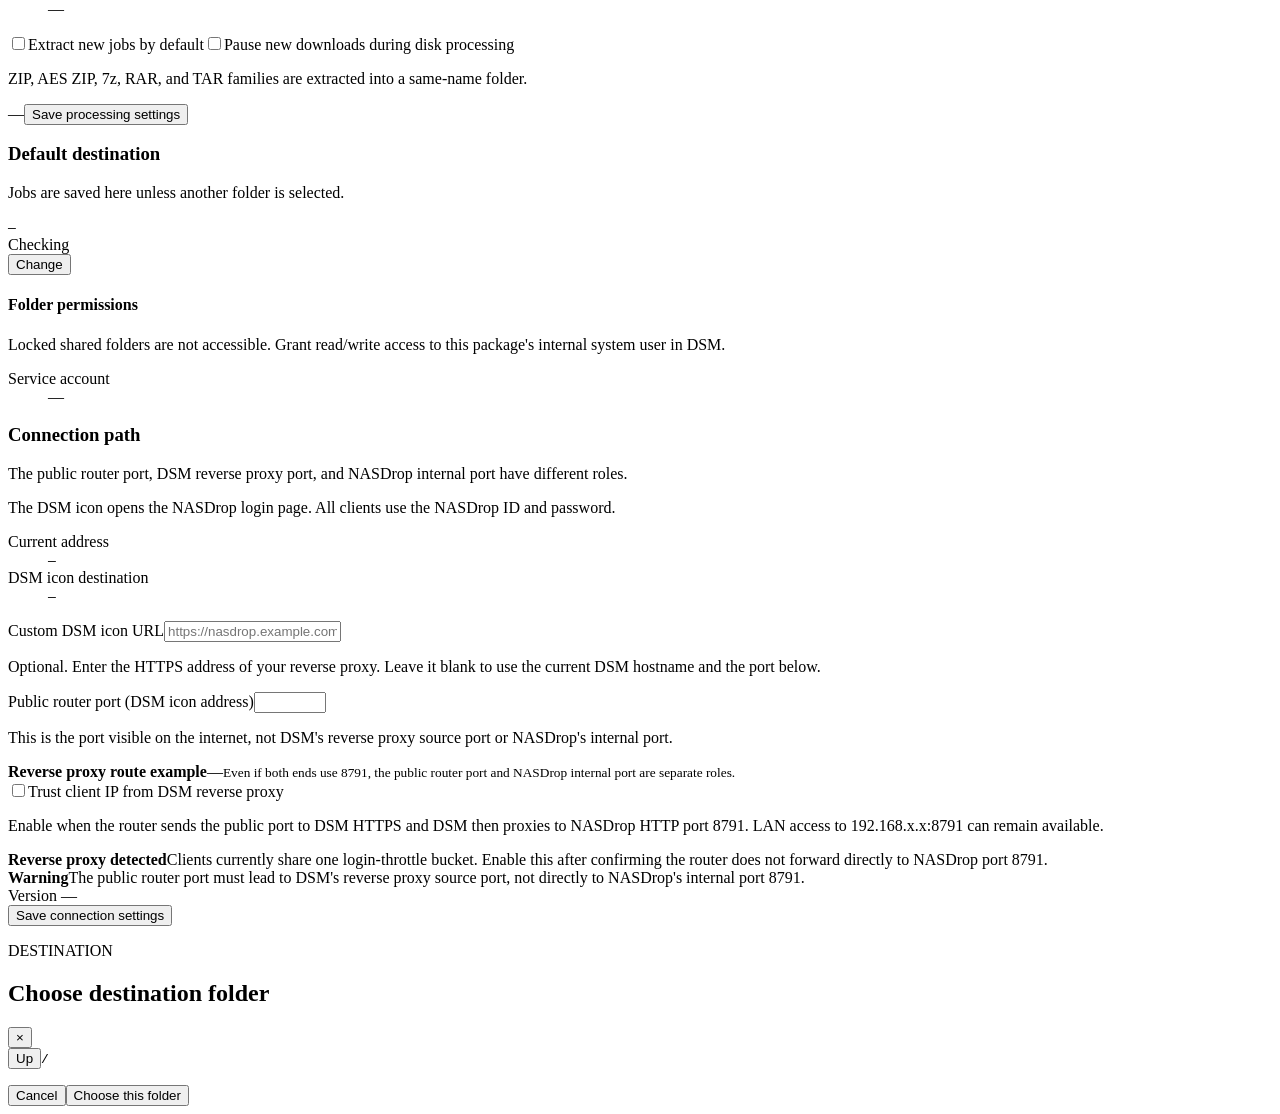
==== commit 94c1831e: "Allow a custom DSM launcher URL" ====
--- a/synology/web/index.html
+++ b/synology/web/index.html
@@ -88,7 +88,9 @@
           <h3 data-i18n="serviceAddress">Connection path</h3>
           <p class="muted" data-i18n="serviceAddressHint">The public router port, DSM reverse proxy port, and NASDrop internal port have different roles.</p>
           <p class="muted" data-i18n="accessMethodHint">The DSM icon opens the NASDrop login page. All clients use the NASDrop ID and password.</p>
-          <dl class="connection-map"><div><dt data-i18n="currentAccessAddress">Current address</dt><dd><code id="service-url">—</code></dd></div><div><dt data-i18n="launcherAddress">DSM icon address on this hostname</dt><dd><code id="launcher-url">—</code></dd></div></dl>
+          <dl class="connection-map"><div><dt data-i18n="currentAccessAddress">Current address</dt><dd><code id="service-url">—</code></dd></div><div><dt data-i18n="launcherAddress">DSM icon destination</dt><dd><code id="launcher-url">—</code></dd></div></dl>
+          <label class="launcher-url-setting"><span data-i18n="launcherPublicUrl">Custom DSM icon URL</span><input id="launcher-public-url" type="url" inputmode="url" autocomplete="url" placeholder="https://nasdrop.example.com/"></label>
+          <p class="muted launcher-url-hint" data-i18n="launcherPublicUrlHint">Optional. Enter the HTTPS address of your reverse proxy. Leave it blank to use the current DSM hostname and the port below.</p>
           <label class="launcher-port-setting"><span data-i18n="launcherPort">Public router port (DSM icon address)</span><input id="launcher-port" type="number" min="1" max="65535" inputmode="numeric"></label>
           <p class="muted launcher-port-hint" data-i18n="launcherPortHint">This is the port visible on the internet, not DSM's reverse proxy source port or NASDrop's internal port.</p>
           <div class="connection-route"><strong data-i18n="connectionRouteTitle">Reverse proxy route example</strong><span id="connection-route">—</span><small data-i18n="connectionRouteHint">Even if both ends use 8791, the public router port and NASDrop internal port are separate roles.</small></div>
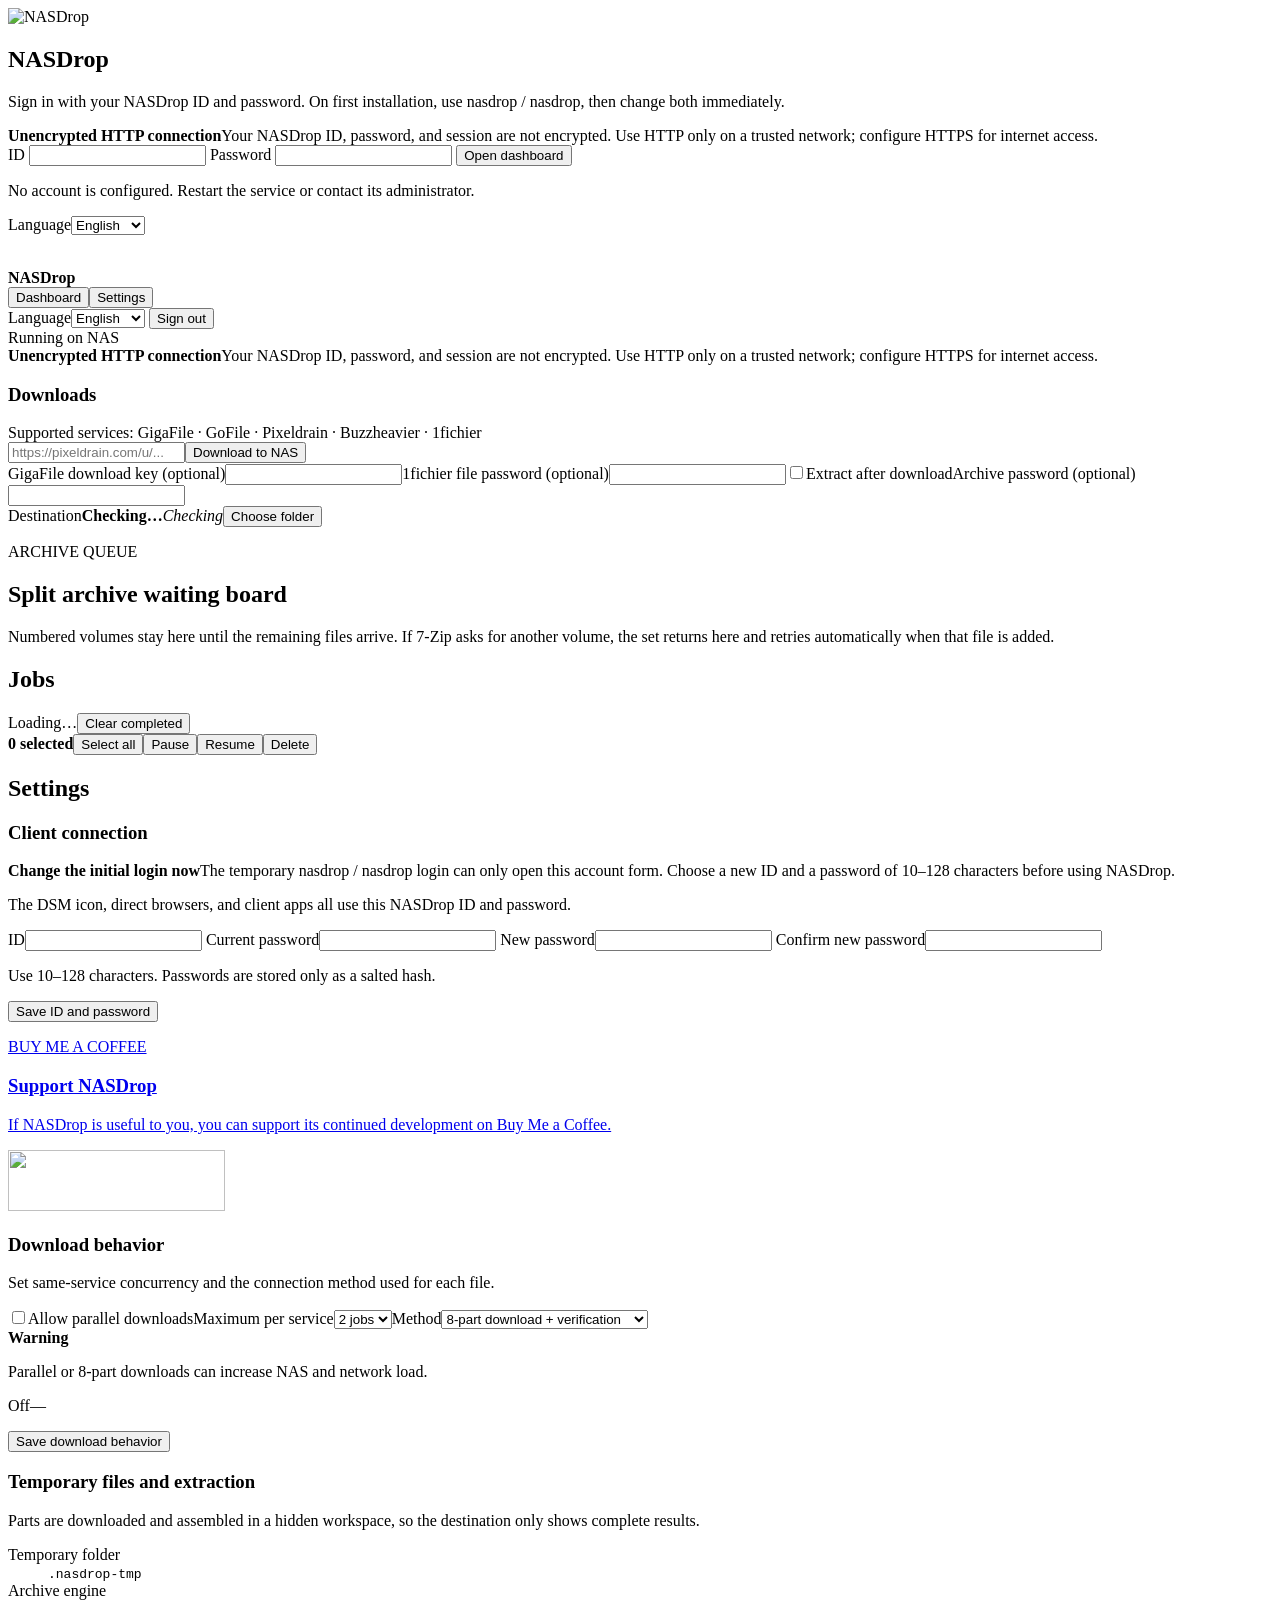
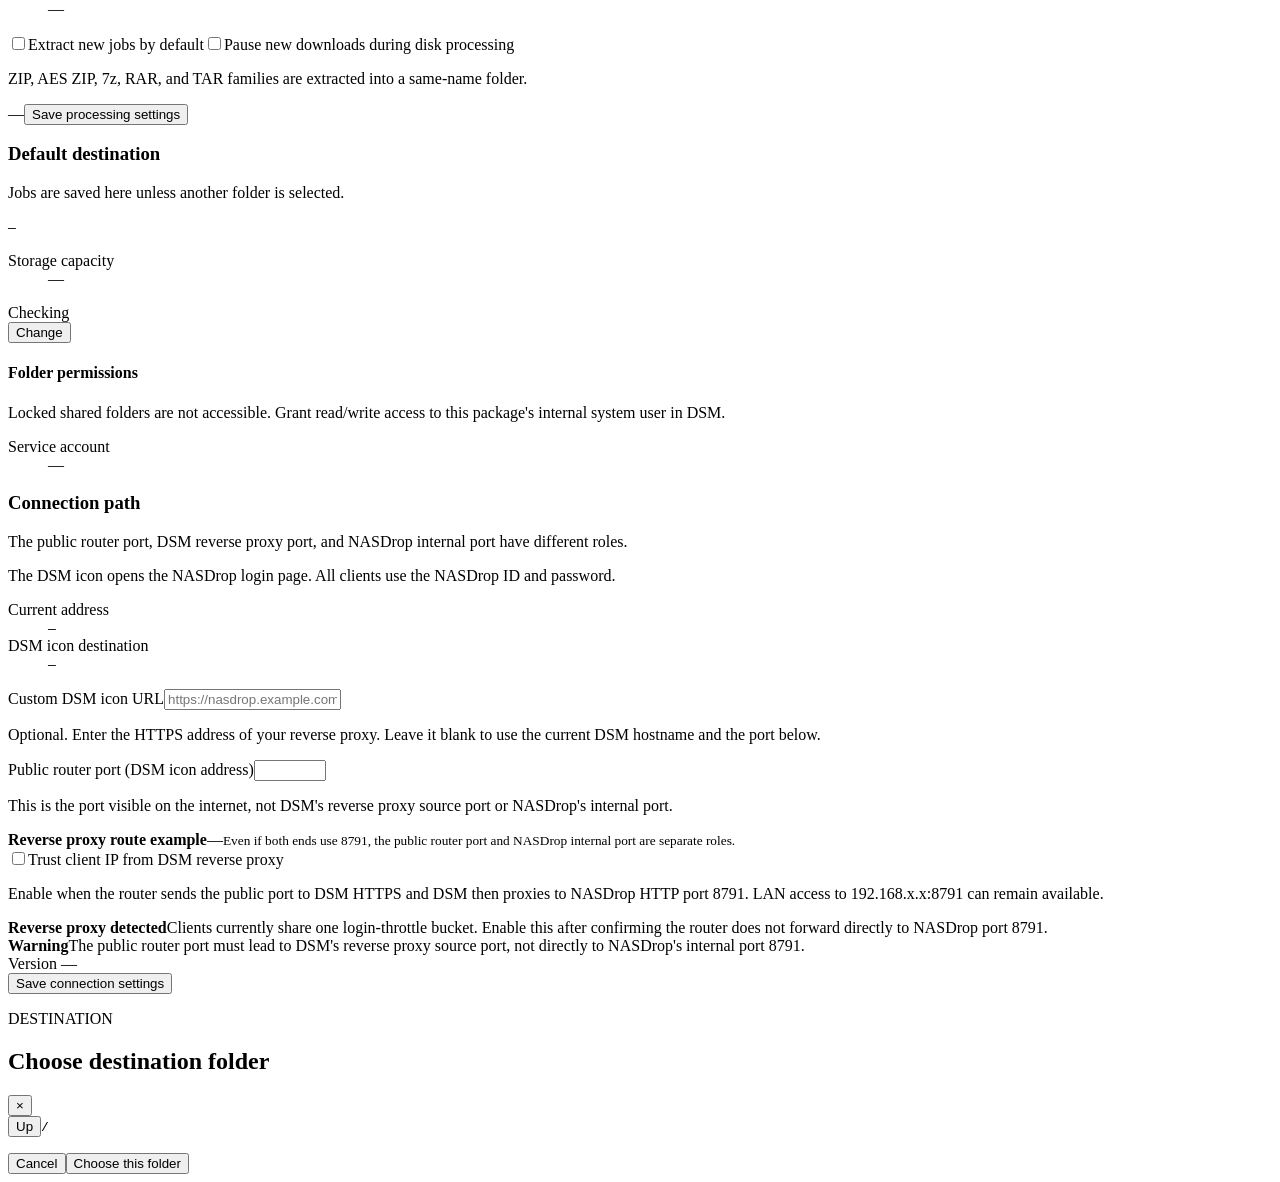
==== commit 38e35cd8: "Add NAS storage capacity checks" ====
--- a/synology/web/index.html
+++ b/synology/web/index.html
@@ -5,9 +5,9 @@
   <meta name="viewport" content="width=device-width,initial-scale=1">
   <meta name="theme-color" content="#17201e">
   <title>NASDrop</title>
-  <link rel="icon" type="image/png" href="/nasdrop-icon.png?v=0.9.29">
-  <link rel="stylesheet" href="/style.css?v=0.9.29">
-  <link rel="stylesheet" href="/folder.css?v=0.9.29">
+  <link rel="icon" type="image/png" href="/nasdrop-icon.png?v=0.9.30">
+  <link rel="stylesheet" href="/style.css?v=0.9.30">
+  <link rel="stylesheet" href="/folder.css?v=0.9.30">
 </head>
 <body>
   <main id="login" class="login-shell">
@@ -31,7 +31,7 @@
 
   <main id="app" class="shell hidden">
     <header class="topbar">
-      <div class="brand"><span class="mark small"><img src="/nasdrop-icon.png?v=0.9.29" alt=""></span><div><strong>NASDrop</strong></div></div>
+      <div class="brand"><span class="mark small"><img src="/nasdrop-icon.png?v=0.9.30" alt=""></span><div><strong>NASDrop</strong></div></div>
       <nav><button data-view="dashboard" class="nav active" data-i18n="dashboard">Dashboard</button><button data-view="settings" class="nav" data-i18n="settings">Settings</button></nav>
       <label class="language-setting compact"><span data-i18n="language">Language</span><select data-language-select><option value="en">English</option><option value="ko">한국어</option><option value="ja">日本語</option><option value="zh">简体中文</option></select></label>
       <button id="logout-button" class="ghost" type="button" data-i18n="logout">Sign out</button>
@@ -47,7 +47,7 @@
           <div class="input-row"><input id="download-url" type="url" required placeholder="https://pixeldrain.com/u/..."><button id="start-button" data-i18n="downloadNow">Download to NAS</button></div>
           <div class="download-options"><label class="password-setting source-key-setting"><span data-i18n="gigafileDownloadKeyOptional">GigaFile download key (optional)</span><input id="gigafile-download-key" type="password" autocomplete="off" maxlength="4" inputmode="text"></label><label id="onefichier-password-wrap" class="password-setting hidden"><span data-i18n="oneFichierPasswordOptional">1fichier file password (optional)</span><input id="onefichier-password" type="password" autocomplete="off" maxlength="256"></label><label class="toggle-setting"><input id="extract-download" type="checkbox"><span data-i18n="extractThisJob">Extract after download</span></label><label id="archive-password-wrap" class="password-setting hidden"><span data-i18n="archivePasswordOptional">Archive password (optional)</span><input id="archive-password" type="password" autocomplete="new-password" maxlength="256"></label></div>
         </form>
-        <div class="destination"><span data-i18n="destination">Destination</span><strong id="destination" data-i18n="checking">Checking…</strong><em id="write-state" data-i18n="checkingShort">Checking</em><button id="choose-folder" type="button" class="folder-button" data-i18n="chooseFolder">Choose folder</button></div>
+        <div class="destination"><span data-i18n="destination">Destination</span><strong id="destination" data-i18n="checking">Checking…</strong><em id="write-state" data-i18n="checkingShort">Checking</em><span id="storage-capacity" class="storage-capacity" role="status"></span><button id="choose-folder" type="button" class="folder-button" data-i18n="chooseFolder">Choose folder</button></div>
         <p id="gofile-cooldown" class="notice hidden"></p>
         <p id="notice" class="notice"></p>
       </section>
@@ -83,7 +83,7 @@
         <a class="card setting-card sponsor-card" href="https://buymeacoffee.com/littleweirdlab0514" target="_blank" rel="noopener noreferrer" aria-label="Buy me a coffee" data-i18n-aria-label="sponsorAction"><div class="sponsor-copy"><p class="eyebrow">BUY ME A COFFEE</p><h3 data-i18n="sponsorTitle">Support NASDrop</h3><p class="muted" data-i18n="sponsorHint">If NASDrop is useful to you, you can support its continued development on Buy Me a Coffee.</p></div><img class="sponsor-official-button" src="/buy-me-a-coffee.png" width="217" height="61" alt=""></a>
         <article class="card setting-card download-behavior-card"><h3 data-i18n="downloadBehavior">Download behavior</h3><p class="muted" data-i18n="downloadBehaviorHint">Set same-service concurrency and the connection method used for each file.</p><div class="download-behavior-controls"><label class="toggle-setting"><input id="same-provider-parallel" type="checkbox"><span data-i18n="allowParallel">Allow parallel downloads</span></label><label class="limit-setting"><span data-i18n="sameServiceMax">Maximum per service</span><select id="same-provider-limit"><option value="2" data-i18n="twoJobs">2 jobs</option><option value="3" data-i18n="threeJobs">3 jobs</option></select></label><label class="limit-setting"><span data-i18n="method">Method</span><select id="download-mode"><option value="segmented" data-i18n="segmentedMode">8-part download + verification</option><option value="single" data-i18n="singleMode">Single connection + verification</option></select></label></div><div class="parallel-warning compact-warning"><strong data-i18n="warning">Warning</strong><p data-i18n="combinedDownloadWarning">Parallel or 8-part downloads can increase NAS and network load.</p></div><div class="setting-actions download-behavior-actions"><span id="concurrency-summary" class="badge" data-i18n="off">Off</span><span id="download-mode-summary" class="badge">—</span><p id="download-behavior-message" class="muted"></p><button id="save-download-behavior" class="ghost" type="button" data-i18n="saveDownloadBehavior">Save download behavior</button></div></article>
         <article class="card setting-card processing-card"><h3 data-i18n="processingTitle">Temporary files and extraction</h3><p class="muted" data-i18n="processingHint">Parts are downloaded and assembled in a hidden workspace, so the destination only shows complete results.</p><dl><div><dt data-i18n="temporaryFolder">Temporary folder</dt><dd><code id="temp-folder-name">.nasdrop-tmp</code></dd></div><div><dt data-i18n="archiveEngine">Archive engine</dt><dd><span id="archive-engine" class="badge">—</span></dd></div></dl><label class="toggle-setting"><input id="auto-extract-archives" type="checkbox"><span data-i18n="autoExtract">Extract new jobs by default</span></label><label class="toggle-setting"><input id="disk-protection" type="checkbox"><span data-i18n="diskProtection">Pause new downloads during disk processing</span></label><p class="muted" data-i18n="archiveFormats">ZIP, AES ZIP, 7z, RAR, and TAR families are extracted into a same-name folder.</p><div class="setting-actions"><span id="processing-summary" class="badge">—</span><button id="save-processing" class="ghost" type="button" data-i18n="saveProcessing">Save processing settings</button></div><p id="processing-message" class="muted"></p></article>
-        <article class="card setting-card folder-card"><h3 data-i18n="defaultFolder">Default destination</h3><p class="muted" data-i18n="defaultFolderHint">Jobs are saved here unless another folder is selected.</p><code id="setting-target">—</code><div class="setting-actions"><div id="setting-write" class="badge" data-i18n="checkingShort">Checking</div><button id="change-default-folder" class="ghost" data-i18n="change">Change</button></div><section class="setting-subsection"><h4 data-i18n="folderPermissions">Folder permissions</h4><p class="muted" data-i18n="folderPermissionsHint">Locked shared folders are not accessible. Grant read/write access to this package's internal system user in DSM.</p><dl><div><dt data-i18n="serviceAccount">Service account</dt><dd id="service-user">—</dd></div></dl></section></article>
+        <article class="card setting-card folder-card"><h3 data-i18n="defaultFolder">Default destination</h3><p class="muted" data-i18n="defaultFolderHint">Jobs are saved here unless another folder is selected.</p><code id="setting-target">—</code><dl class="storage-summary"><div><dt data-i18n="storageCapacity">Storage capacity</dt><dd id="setting-storage-capacity">—</dd></div></dl><div class="setting-actions"><div id="setting-write" class="badge" data-i18n="checkingShort">Checking</div><button id="change-default-folder" class="ghost" data-i18n="change">Change</button></div><section class="setting-subsection"><h4 data-i18n="folderPermissions">Folder permissions</h4><p class="muted" data-i18n="folderPermissionsHint">Locked shared folders are not accessible. Grant read/write access to this package's internal system user in DSM.</p><dl><div><dt data-i18n="serviceAccount">Service account</dt><dd id="service-user">—</dd></div></dl></section></article>
         <article class="card setting-card service-card">
           <h3 data-i18n="serviceAddress">Connection path</h3>
           <p class="muted" data-i18n="serviceAddressHint">The public router port, DSM reverse proxy port, and NASDrop internal port have different roles.</p>
@@ -115,7 +115,7 @@
       <div class="modal-actions"><button id="folder-cancel" class="ghost" data-i18n="cancel">Cancel</button><button id="folder-select" class="primary" data-i18n="chooseThisFolder">Choose this folder</button></div>
     </section>
   </div>
-  <script src="/i18n.js?v=0.9.29"></script>
-  <script src="/app.js?v=0.9.29"></script>
+  <script src="/i18n.js?v=0.9.30"></script>
+  <script src="/app.js?v=0.9.30"></script>
 </body>
 </html>
